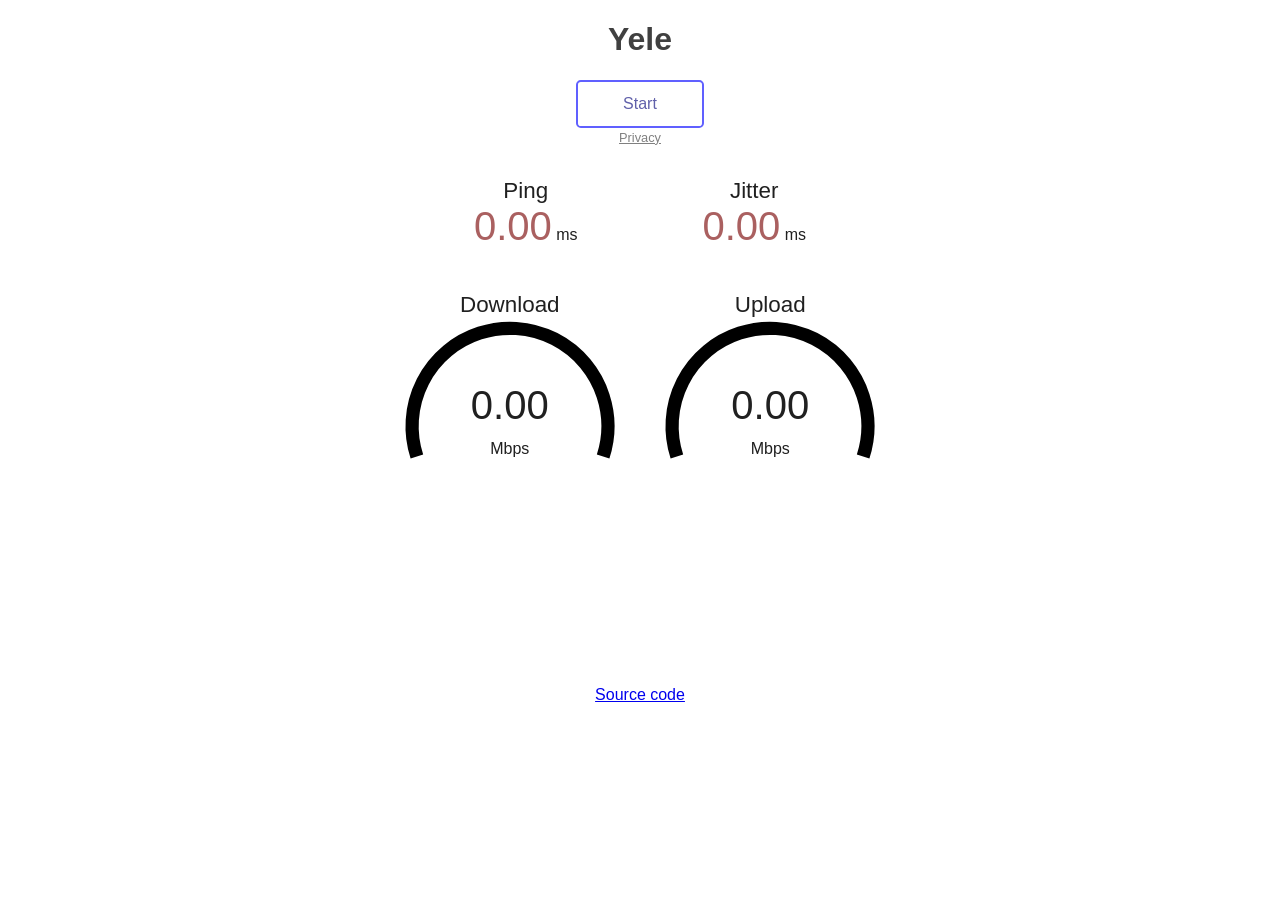
==== web/assets/index-classic.html @ a94fde81 "correction mesures" ====
<!DOCTYPE html>
<html>
<head>
<meta name="viewport" content="width=device-width, initial-scale=1, shrink-to-fit=no, user-scalable=no" />
<meta charset="UTF-8" />
<link rel="shortcut icon" href="favicon.ico">
<script type="text/javascript" src="speedtest.js"></script>
<script type="text/javascript">
function I(i){return document.getElementById(i);}
//INITIALIZE SPEEDTEST
var s=new Speedtest(); //create speedtest object
s.setParameter("telemetry_level","basic"); //enable telemetry

var meterBk=/Trident.*rv:(\d+\.\d+)/i.test(navigator.userAgent)?"#EAEAEA":"#80808040";
var dlColor="#6060AA",
	ulColor="#616161";
var progColor=meterBk;

//CODE FOR GAUGES
function drawMeter(c,amount,bk,fg,progress,prog){
	var ctx=c.getContext("2d");
	var dp=window.devicePixelRatio||1;
	var cw=c.clientWidth*dp, ch=c.clientHeight*dp;
	var sizScale=ch*0.0055;
	if(c.width==cw&&c.height==ch){
		ctx.clearRect(0,0,cw,ch);
	}else{
		c.width=cw;
		c.height=ch;
	}
	ctx.beginPath();
	ctx.strokeStyle=bk;
	ctx.lineWidth=12*sizScale;
	ctx.arc(c.width/2,c.height-58*sizScale,c.height/1.8-ctx.lineWidth,-Math.PI*1.1,Math.PI*0.1);
	ctx.stroke();
	ctx.beginPath();
	ctx.strokeStyle=fg;
	ctx.lineWidth=12*sizScale;
	ctx.arc(c.width/2,c.height-58*sizScale,c.height/1.8-ctx.lineWidth,-Math.PI*1.1,amount*Math.PI*1.2-Math.PI*1.1);
	ctx.stroke();
	if(typeof progress !== "undefined"){
		ctx.fillStyle=prog;
		ctx.fillRect(c.width*0.3,c.height-16*sizScale,c.width*0.4*progress,4*sizScale);
	}
}
function mbpsToAmount(s){
	return 1-(1/(Math.pow(1.3,Math.sqrt(s))));
}
function format(d){
    d=Number(d);
    if(d<10) return d.toFixed(2);
    if(d<100) return d.toFixed(1);
    return d.toFixed(0);
}

//UI CODE
var uiData=null;
function startStop(){
    if(s.getState()==3){
		//speedtest is running, abort
		s.abort();
		data=null;
		I("startStopBtn").className="";
		initUI();
	}else{
		//test is not running, begin
		I("startStopBtn").className="running";
		I("shareArea").style.display="none";
		s.onupdate=function(data){
            uiData=data;
		};
		s.onend=function(aborted){
            I("startStopBtn").className="";
            updateUI(true);
            if(!aborted){
                //if testId is present, show sharing panel, otherwise do nothing
                try{
                    var testId=uiData.testId;
                    if(testId!=null){
                        var shareURL=window.location.href.substring(0,window.location.href.lastIndexOf("/"))+"/results/?id="+testId;
                        I("resultsImg").src=shareURL;
                        I("resultsURL").value=shareURL;
                        I("testId").innerHTML=testId;
                        I("shareArea").style.display="";
                    }
                }catch(e){}
            }
		};
		s.start();
	}
}
//this function reads the data sent back by the test and updates the UI
function updateUI(forced){
	if(!forced&&s.getState()!=3) return;
	if(uiData==null) return;
	var status=uiData.testState;
	I("ip").textContent=uiData.clientIp;
	I("dlText").textContent=(status==1&&uiData.dlStatus==0)?"...":format(uiData.dlStatus);
	drawMeter(I("dlMeter"),mbpsToAmount(Number(uiData.dlStatus*(status==1?oscillate():1))),meterBk,dlColor,Number(uiData.dlProgress),progColor);
	I("ulText").textContent=(status==3&&uiData.ulStatus==0)?"...":format(uiData.ulStatus);
	drawMeter(I("ulMeter"),mbpsToAmount(Number(uiData.ulStatus*(status==3?oscillate():1))),meterBk,ulColor,Number(uiData.ulProgress),progColor);
	I("pingText").textContent=format(uiData.pingStatus);
	I("jitText").textContent=format(uiData.jitterStatus);
}
function oscillate(){
	return 1+0.02*Math.sin(Date.now()/100);
}
//update the UI every frame
window.requestAnimationFrame=window.requestAnimationFrame||window.webkitRequestAnimationFrame||window.mozRequestAnimationFrame||window.msRequestAnimationFrame||(function(callback,element){setTimeout(callback,1000/60);});
function frame(){
	requestAnimationFrame(frame);
	updateUI();
}
frame(); //start frame loop
//function to (re)initialize UI
function initUI(){
	drawMeter(I("dlMeter"),0,meterBk,dlColor,0);
	drawMeter(I("ulMeter"),0,meterBk,ulColor,0);
	I("dlText").textContent="";
	I("ulText").textContent="";
	I("pingText").textContent="";
	I("jitText").textContent="";
	I("ip").textContent="";
}
</script>
<style type="text/css">
	html,body{
		border:none; padding:0; margin:0;
		background:#FFFFFF;
		color:#202020;
	}
	body{
		text-align:center;
		font-family:"Roboto",sans-serif;
	}
	h1{
		color:#404040;
	}
	#startStopBtn{
		display:inline-block;
		margin:0 auto;
		color:#6060AA;
		background-color:rgba(0,0,0,0);
		border:0.15em solid #6060FF;
		border-radius:0.3em;
		transition:all 0.3s;
		box-sizing:border-box;
		width:8em; height:3em;
		line-height:2.7em;
		cursor:pointer;
		box-shadow: 0 0 0 rgba(0,0,0,0.1), inset 0 0 0 rgba(0,0,0,0.1);
	}
	#startStopBtn:hover{
		box-shadow: 0 0 2em rgba(0,0,0,0.1), inset 0 0 1em rgba(0,0,0,0.1);
	}
	#startStopBtn.running{
		background-color:#FF3030;
		border-color:#FF6060;
		color:#FFFFFF;
	}
	#startStopBtn:before{
		content:"Start";
	}
	#startStopBtn.running:before{
		content:"Abort";
	}
	#test{
		margin-top:2em;
		margin-bottom:12em;
	}
	div.testArea{
		display:inline-block;
		width:16em;
		height:12.5em;
		position:relative;
		box-sizing:border-box;
	}
	div.testArea2{
		display:inline-block;
		width:14em;
		height:7em;
		position:relative;
		box-sizing:border-box;
		text-align:center;
	}
	div.testArea div.testName{
		position:absolute;
		top:0.1em; left:0;
		width:100%;
		font-size:1.4em;
		z-index:9;
	}
	div.testArea2 div.testName{
        display:block;
        text-align:center;
        font-size:1.4em;
	}
	div.testArea div.meterText{
		position:absolute;
		bottom:1.55em; left:0;
		width:100%;
		font-size:2.5em;
		z-index:9;
	}
	div.testArea2 div.meterText{
        display:inline-block;
        font-size:2.5em;
	}
	div.meterText:empty:before{
		content:"0.00";
	}
	div.testArea div.unit{
		position:absolute;
		bottom:2em; left:0;
		width:100%;
		z-index:9;
	}
	div.testArea2 div.unit{
		display:inline-block;
	}
	div.testArea canvas{
		position:absolute;
		top:0; left:0; width:100%; height:100%;
		z-index:1;
	}
	div.testGroup{
		display:block;
        margin: 0 auto;
	}
	#shareArea{
		width:95%;
		max-width:40em;
		margin:0 auto;
		margin-top:2em;
	}
	#shareArea > *{
		display:block;
		width:100%;
		height:auto;
		margin: 0.25em 0;
	}
	#privacyPolicy{
        position:fixed;
        top:2em;
        bottom:2em;
        left:2em;
        right:2em;
        overflow-y:auto;
        width:auto;
        height:auto;
        box-shadow:0 0 3em 1em #000000;
        z-index:999999;
        text-align:left;
        background-color:#FFFFFF;
        padding:1em;
	}
	a.privacy{
        text-align:center;
        font-size:0.8em;
        color:#808080;
        padding: 0 3em;
    }
    div.closePrivacyPolicy {
        width: 100%;
        text-align: center;
    }
    div.closePrivacyPolicy a.privacy {
        padding: 1em 3em;
    }
	@media all and (max-width:40em){
		body{
			font-size:0.8em;
		}
	}
</style>
<title>Yele</title>
</head>
<body>
<h1>Yele</h1>
<div id="testWrapper">
	<div id="startStopBtn" onclick="startStop()"></div><br/>
	<a class="privacy" href="#" onclick="I('privacyPolicy').style.display=''">Privacy</a>
	<div id="test">
		<div class="testGroup">
			<div class="testArea2">
				<div class="testName">Ping</div>
				<div id="pingText" class="meterText" style="color:#AA6060"></div>
				<div class="unit">ms</div>
			</div>
			<div class="testArea2">
				<div class="testName">Jitter</div>
				<div id="jitText" class="meterText" style="color:#AA6060"></div>
				<div class="unit">ms</div>
			</div>
		</div>
		<div class="testGroup">
			<div class="testArea">
				<div class="testName">Download</div>
				<canvas id="dlMeter" class="meter"></canvas>
				<div id="dlText" class="meterText"></div>
				<div class="unit">Mbps</div>
			</div>
			<div class="testArea">
				<div class="testName">Upload</div>
				<canvas id="ulMeter" class="meter"></canvas>
				<div id="ulText" class="meterText"></div>
				<div class="unit">Mbps</div>
			</div>
		</div>
		<div id="ipArea">
			<span id="ip"></span>
		</div>
		<div id="shareArea" style="display:none">
			<h3>Share results</h3>
			<p>Test ID: <span id="testId"></span></p>
			<input type="text" value="" id="resultsURL" readonly="readonly" onclick="this.select();this.focus();this.select();document.execCommand('copy');alert('Link copied')"/>
			<img src="" id="resultsImg" />
		</div>
	</div>
	<a href="https://github.com/librespeed/speedtest">Source code</a>
</div>
<div id="privacyPolicy" style="display:none">
    <h2>Privacy Policy</h2>
    <p>This HTML5 Speedtest server is configured with telemetry enabled.</p>
    <h4>What data we collect</h4>
    <p>
        At the end of the test, the following data is collected and stored:
        <ul>
            <li>Test ID</li>
            <li>Time of testing</li>
            <li>Test results (download and upload speed, ping and jitter)</li>
            <li>IP address</li>
            <li>ISP information</li>
            <li>Approximate location (inferred from IP address, not GPS)</li>
            <li>User agent and browser locale</li>
            <li>Test log (contains no personal information)</li>
        </ul>
    </p>
    <h4>How we use the data</h4>
    <p>
        Data collected through this service is used to:
        <ul>
            <li>Allow sharing of test results (sharable image for forums, etc.)</li>
            <li>To improve the service offered to you (for instance, to detect problems on our side)</li>
        </ul>
        No personal information is disclosed to third parties.
    </p>
    <h4>Your consent</h4>
    <p>
        By starting the test, you consent to the terms of this privacy policy.
    </p>
    <h4>Data removal</h4>
    <p>
        If you want to have your information deleted, you need to provide either the ID of the test or your IP address. This is the only way to identify your data, without this information we won't be able to comply with your request.<br/><br/>
        Contact this email address for all deletion requests: <a href="mailto:PUT@YOUR_EMAIL.HERE">TO BE FILLED BY DEVELOPER</a>.
    </p>
    <br/><br/>
    <div class="closePrivacyPolicy">
        <a class="privacy" href="#" onclick="I('privacyPolicy').style.display='none'">Close</a>
    </div>
    <br/>
</div>
<script type="text/javascript">setTimeout(function(){initUI()},100);</script>
</body>
</html>
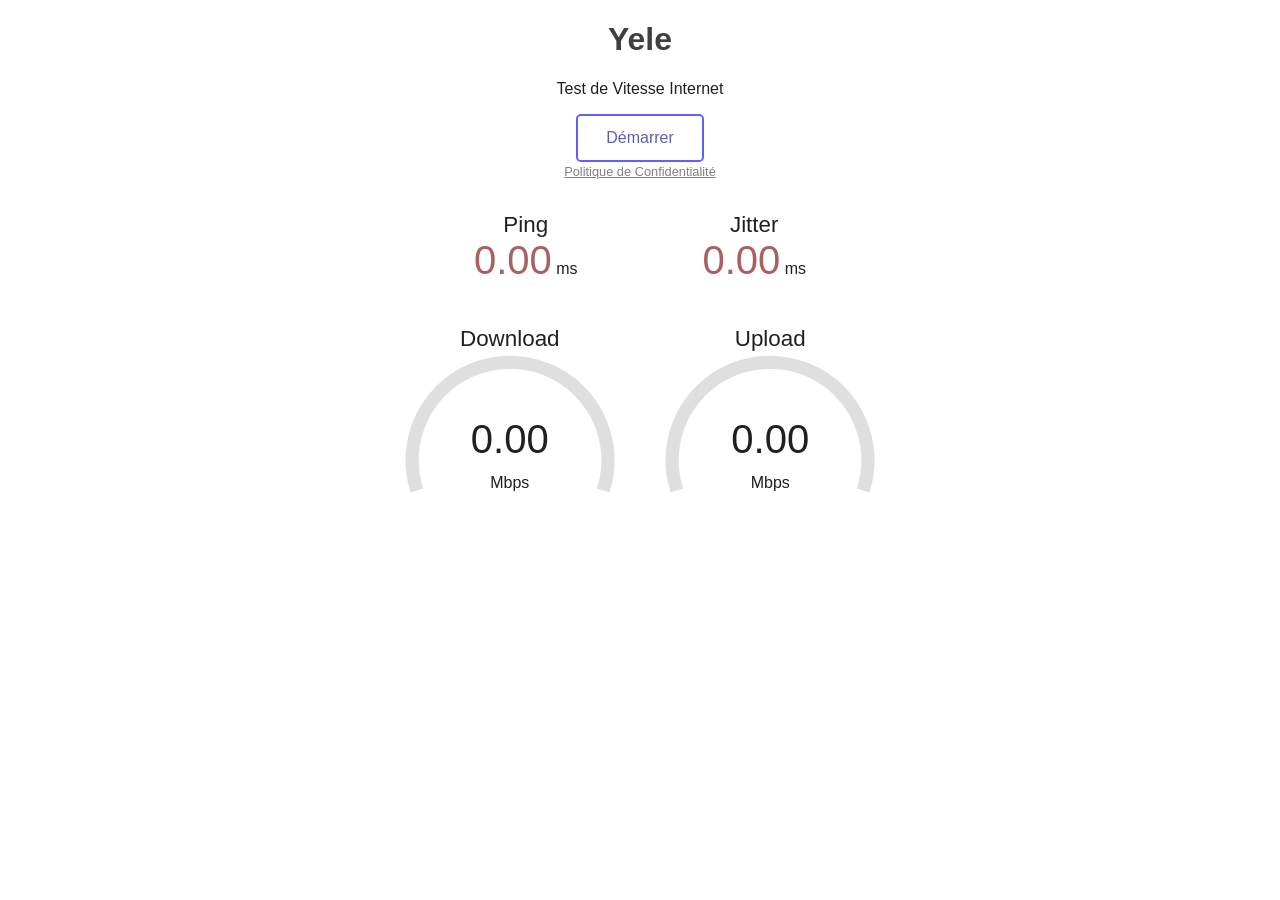
==== commit de292ee4: "modification interfaces" ====
--- a/web/assets/index-classic.html
+++ b/web/assets/index-classic.html
@@ -3,7 +3,7 @@
 <head>
 <meta name="viewport" content="width=device-width, initial-scale=1, shrink-to-fit=no, user-scalable=no" />
 <meta charset="UTF-8" />
-<link rel="shortcut icon" href="favicon.ico">
+<link rel="shortcut icon" href="images/logo.png">
 <script type="text/javascript" src="speedtest.js"></script>
 <script type="text/javascript">
 function I(i){return document.getElementById(i);}
@@ -159,10 +159,10 @@
 		color:#FFFFFF;
 	}
 	#startStopBtn:before{
-		content:"Start";
+		content:"Démarrer";
 	}
 	#startStopBtn.running:before{
-		content:"Abort";
+		content:"Arrêter";
 	}
 	#test{
 		margin-top:2em;
@@ -273,13 +273,14 @@
 		}
 	}
 </style>
-<title>Yele</title>
+<title>Yele - Test de Vitesse</title>
 </head>
 <body>
 <h1>Yele</h1>
+<p class="tagline">Test de Vitesse Internet</p>
 <div id="testWrapper">
 	<div id="startStopBtn" onclick="startStop()"></div><br/>
-	<a class="privacy" href="#" onclick="I('privacyPolicy').style.display=''">Privacy</a>
+	<a class="privacy" href="#" onclick="I('privacyPolicy').style.display=''">Politique de Confidentialité</a>
 	<div id="test">
 		<div class="testGroup">
 			<div class="testArea2">
@@ -317,46 +318,46 @@
 			<img src="" id="resultsImg" />
 		</div>
 	</div>
-	<a href="https://github.com/librespeed/speedtest">Source code</a>
+	
 </div>
 <div id="privacyPolicy" style="display:none">
-    <h2>Privacy Policy</h2>
-    <p>This HTML5 Speedtest server is configured with telemetry enabled.</p>
-    <h4>What data we collect</h4>
+    <h2>Politique de Confidentialité</h2>
+    <p>Ce service de test de vitesse Yele est configuré avec la télémétrie activée.</p>
+    <h4>Quelles données nous collectons</h4>
     <p>
-        At the end of the test, the following data is collected and stored:
+        À la fin du test, les données suivantes sont collectées et stockées:
         <ul>
-            <li>Test ID</li>
-            <li>Time of testing</li>
-            <li>Test results (download and upload speed, ping and jitter)</li>
-            <li>IP address</li>
-            <li>ISP information</li>
-            <li>Approximate location (inferred from IP address, not GPS)</li>
-            <li>User agent and browser locale</li>
-            <li>Test log (contains no personal information)</li>
+            <li>ID du test</li>
+            <li>Date et heure du test</li>
+            <li>Résultats du test (vitesse de téléchargement et d'upload, ping et jitter)</li>
+            <li>Adresse IP</li>
+            <li>Informations du fournisseur d'accès (FAI)</li>
+            <li>Localisation approximative (déterminée par l'adresse IP, pas GPS)</li>
+            <li>User agent et langue du navigateur</li>
+            <li>Journal du test (ne contient pas d'informations personnelles)</li>
         </ul>
     </p>
-    <h4>How we use the data</h4>
+    <h4>Comment nous utilisons les données</h4>
     <p>
-        Data collected through this service is used to:
+        Les données collectées via ce service sont utilisées pour:
         <ul>
-            <li>Allow sharing of test results (sharable image for forums, etc.)</li>
-            <li>To improve the service offered to you (for instance, to detect problems on our side)</li>
+            <li>Permettre le partage des résultats du test</li>
+            <li>Améliorer le service offert (par exemple, détecter les problèmes)</li>
         </ul>
-        No personal information is disclosed to third parties.
+        Aucune information personnelle n'est divulguée à des tiers.
     </p>
-    <h4>Your consent</h4>
+    <h4>Votre consentement</h4>
     <p>
-        By starting the test, you consent to the terms of this privacy policy.
+        En démarrant le test, vous consentez aux termes de cette politique de confidentialité.
     </p>
-    <h4>Data removal</h4>
+    <h4>Suppression des données</h4>
     <p>
-        If you want to have your information deleted, you need to provide either the ID of the test or your IP address. This is the only way to identify your data, without this information we won't be able to comply with your request.<br/><br/>
-        Contact this email address for all deletion requests: <a href="mailto:PUT@YOUR_EMAIL.HERE">TO BE FILLED BY DEVELOPER</a>.
+        Si vous souhaitez faire supprimer vos informations, vous devez fournir soit l'ID du test, soit votre adresse IP. C'est la seule façon d'identifier vos données.<br/><br/>
+        Contactez l'adresse email suivante pour toute demande de suppression: <a href="mailto:PUT@YOUR_EMAIL.HERE">À REMPLIR PAR LE DÉVELOPPEUR</a>.
     </p>
     <br/><br/>
     <div class="closePrivacyPolicy">
-        <a class="privacy" href="#" onclick="I('privacyPolicy').style.display='none'">Close</a>
+        <a class="privacy" href="#" onclick="I('privacyPolicy').style.display='none'">Fermer</a>
     </div>
     <br/>
 </div>
